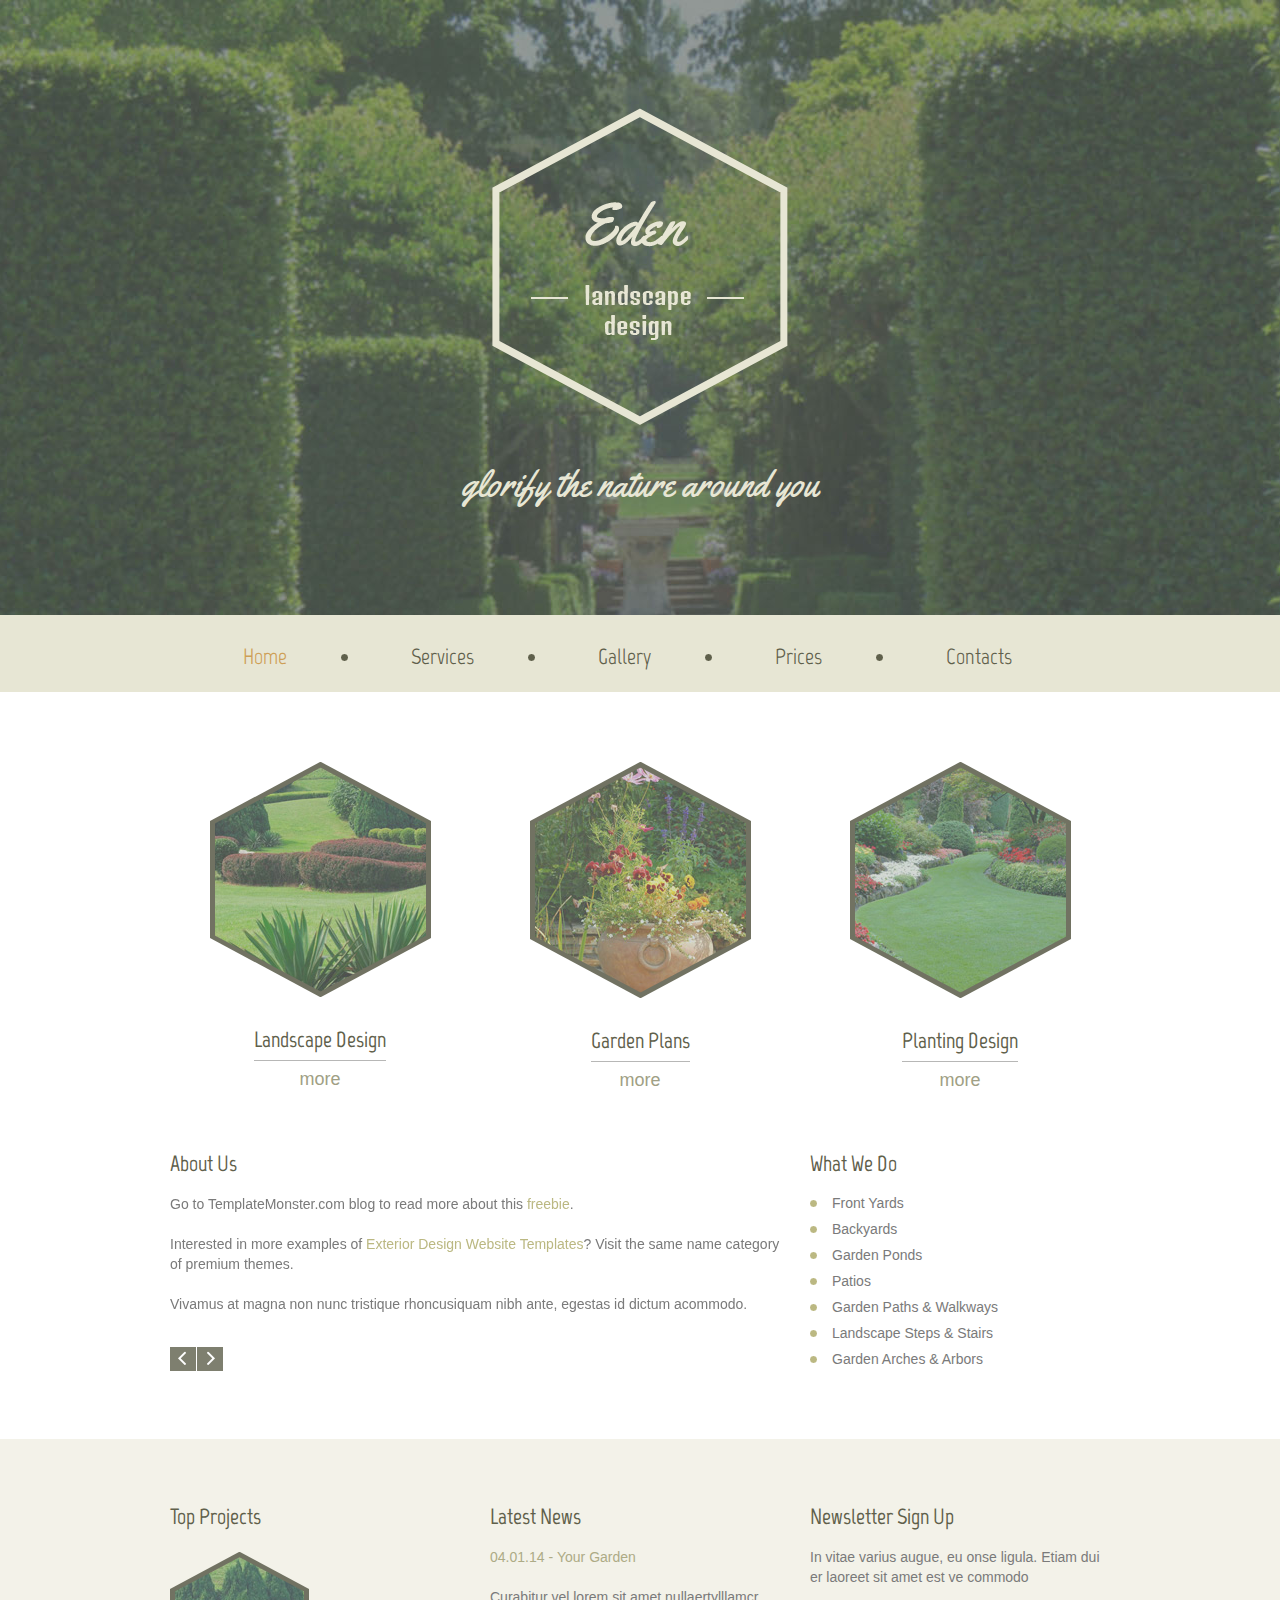
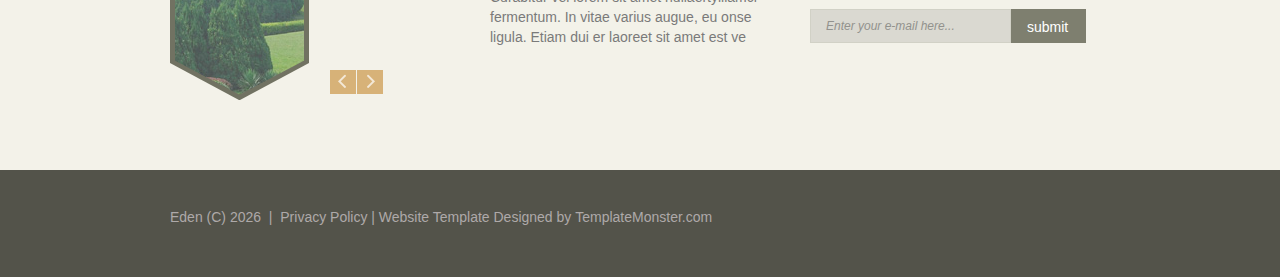
==== site/index.html @ 542860a6 "first commit" ====
<!DOCTYPE html>
<html lang="en">
	<head>
		<title>Home</title>
		<meta charset="utf-8">
		<meta name="format-detection" content="telephone=no" />
		<link rel="icon" href="images/favicon.ico">
		<link rel="shortcut icon" href="images/favicon.ico" />
		<link rel="stylesheet" href="css/owl.carousel.css">
		<link rel="stylesheet" href="css/style.css">
		<script src="js/jquery.js"></script>
		<script src="js/jquery-migrate-1.1.1.js"></script>
		<script src="js/script.js"></script>
		<script src="js/jquery.ui.totop.js"></script>
		<script src="js/superfish.js"></script>
		<script src="js/sForm.js"></script>
		<script src="js/jquery.equalheights.js"></script>
		<script src="js/jquery.mobilemenu.js"></script>
		<script src="js/jquery.easing.1.3.js"></script>
		<script src="js/owl.carousel.js"></script>
		<script>
		$(document).ready(function(){
			$().UItoTop({ easingType: 'easeOutQuart' });
			/*carousel*/
			var owl=$("#owl");
			owl.owlCarousel({
				items : 1, //10 items above 1000px browser width
				navigation : true,
				pagination :  false
			});
			var owl=$("#owl1");
			owl.owlCarousel({
				items : 1, //10 items above 1000px browser width
				navigation : true,
				pagination :  false
			});
		})
		</script>
		<!--[if lt IE 8]>
		<div style=' clear: both; text-align:center; position: relative;'>
			<a href="http://windows.microsoft.com/en-US/internet-explorer/products/ie/home?ocid=ie6_countdown_bannercode">
				<img src="http://storage.ie6countdown.com/assets/100/images/banners/warning_bar_0000_us.jpg" border="0" height="42" width="820" alt="You are using an outdated browser. For a faster, safer browsing experience, upgrade for free today." />
			</a>
		</div>
		<![endif]-->
		<!--[if lt IE 9]>
		<script src="js/html5shiv.js"></script>
		<link rel="stylesheet" media="screen" href="css/ie.css">
		<![endif]-->
	</head>
	<body class="page1" id="top">
<!--==============================header=================================-->
		<header>
			<div class="container_12">
				<div class="grid_12">
					<h1>
						<a href="index.html">
							<img src="images/logo.png" alt="Your Happy Family">
						</a>
					</h1>
					<div class="slogan">glorify the nature around you</div>
				</div>
			</div>
			<div class="clear"></div>
			<div class="menu_block">
				<div class="container_12">
					<div class="grid_12">
						<nav class="horizontal-nav full-width horizontalNav-notprocessed">
							<ul class="sf-menu">
								<li class="current"><a href="index.html">Home</a></li>
								<li><a href="index-1.html">Services</a></li>
								<li><a href="index-2.html">Gallery</a></li>
								<li><a href="index-3.html">Prices</a></li>
								<li><a href="index-4.html">Contacts</a></li>
							</ul>
						</nav>
						<div class="clear"></div>
					</div>
					<div class="clear"></div>
				</div>
			</div>
		</header>
<!--==============================Content=================================-->
		<div class="content"><div class="ic">More Website Templates @ TemplateMonster.com - January 27, 2014!</div>
			<div class="container_12">
				<div class="grid_4">
					<div class="block1">
						<div class="img_block">
							<img src="images/page1_img1.jpg" alt="" class="img_inner">
							<span class="l"></span>
							<span class="ll"></span>
							<span class="r"></span>
							<span class="rr"></span>
							<span class="lb"></span>
							<span class="llb"></span>
							<span class="rb"></span>
							<span class="rrb"></span>
						</div>
						<div class="text1">Landscape Design</div><br>
						<a href="#" class="btn">more</a>
					</div>
				</div>
				<div class="grid_4">
					<div class="block1">
						<div class="img_block">
							<img src="images/page1_img2.jpg" alt="" class="img_inner">
							<span class="l"></span>
							<span class="ll"></span>
							<span class="r"></span>
							<span class="rr"></span>
							<span class="lb"></span>
							<span class="llb"></span>
							<span class="rb"></span>
							<span class="rrb"></span>
						</div>
						<div class="text1">Garden Plans</div><br>
						<a href="#" class="btn">more</a>
					</div>
				</div>
				<div class="grid_4">
					<div class="block1">
						<div class="img_block">
							<img src="images/page1_img3.jpg" alt="" class="img_inner">
							<span class="l"></span>
							<span class="ll"></span>
							<span class="r"></span>
							<span class="rr"></span>
							<span class="lb"></span>
							<span class="llb"></span>
							<span class="rb"></span>
							<span class="rrb"></span>
						</div>
						<div class="text1">Planting Design</div><br>
						<a href="#" class="btn">more</a>
					</div>
				</div>
				<div class="clear"></div>
				<div class="grid_8">
					<h3>About Us</h3>
					<div id="owl">
						<div class="item">
							<p>Go to TemplateMonster.com blog to read more about this <span class="col1"><a href="http://blog.templatemonster.com/free-website-templates/">freebie</a></span>. </p>
							<p>Interested in more examples of <span class="col1"><a href="http://www.templatemonster.com/category/exterior-design-website-templates/" rel="nofollow">Exterior Design Website Templates</a></span>? Visit the same name category of premium themes.</p>
							Vivamus at magna non nunc tristique rhoncusiquam nibh ante, egestas id dictum acommodo.
						</div>
						<div class="item">
							Lorem ipsum dolor sit amet, consectetur adipisicing elit. Temporibus obcaecati dicta. Saepe delectus consequuntur atque quaerat sit accusamus aperiam voluptas laboriosam molestias nihil magni sunt nesciunt ad deserunt ea consequatur!
						</div>
					</div>
				</div>
				<div class="grid_4">
					<h3>What We Do</h3>
					<ul class="list">
						<li><a href="#">Front Yards</a></li>
						<li><a href="#">Backyards</a></li>
						<li><a href="#">Garden Ponds</a></li>
						<li><a href="#">Patios</a></li>
						<li><a href="#">Garden Paths &amp; Walkways</a></li>
						<li><a href="#">Landscape Steps &amp; Stairs</a></li>
						<li><a href="#">Garden Arches &amp; Arbors</a></li>
					</ul>
				</div>
			</div>
		</div>
		<div class="bottom_block">
			<div class="container_12">
				<div class="grid_3">
					<h3>Top Projects</h3>
					<div id="owl1">
						<div class="item">
							<div class="img_block ib1">
								<img src="images/car_img1.jpg" alt="" class=" img_inner">
								<span class="l"></span>
								<span class="ll"></span>
								<span class="r"></span>
								<span class="rr"></span>
								<span class="lb"></span>
								<span class="llb"></span>
								<span class="rb"></span>
								<span class="rrb"></span>
							</div>
						</div>
						<div class="item">
							<div class="img_block ib1">
								<img src="images/car_img2.jpg" alt="" class="img_inner">
								<span class="l"></span>
								<span class="ll"></span>
								<span class="r"></span>
								<span class="rr"></span>
								<span class="lb"></span>
								<span class="llb"></span>
								<span class="rb"></span>
								<span class="rrb"></span>
							</div>
						</div>
					</div>
				</div>
				<div class="grid_4 prefix_1">
					<h3>Latest News</h3>
					<p class="col1">
					<time datetime="2014-01-01">04.01.14</time> -
					<a href="#">Your Garden</a>
					</p>
					Curabitur vel lorem sit amet nullaertylllamcr fermentum. In vitae varius augue, eu onse ligula. Etiam dui er laoreet sit amet est ve
				</div>
				<div class="grid_4">
					<h3>Newsletter Sign Up</h3>
					<p>In vitae varius augue, eu onse ligula. Etiam dui er laoreet sit amet est ve commodo </p>
					<form id="newsletter">
						<div class="rel">
							<div class="success">Your subscribe request has been sent!</div>
							<label class="email">
								<input type="email" value="Enter your e-mail here..." >
								<a href="#" class="" data-type="submit">submit</a>
								<span class="error">*This is not a valid email address.</span>
							</label>
						</div>
					</form>
				</div>
			</div>
		</div>
<!--==============================footer=================================-->
		<footer>
			<div class="container_12">
				<div class="grid_12 ">
					<div class="copy">
						Eden (C) <span id="copyright-year"></span> &nbsp;|&nbsp; <a href="#">Privacy Policy</a> | Website Template Designed by <a href="http://www.templatemonster.com/" rel="nofollow">TemplateMonster.com</a>
					</div>
				</div>
				<div class="clear"></div>
			</div>
		</footer>
	</body>
</html>
---- site/css/style.css ----
@import "reset.css";
@import "grid.css";
@import "font-awesome.css";
@import "superfish.css";
@import url(//fonts.googleapis.com/css?family=Marvel:400);
@import url(//fonts.googleapis.com/css?family=Marvel:700);
@import url(//fonts.googleapis.com/css?family=Yellowtail);
html {
	width: 100%;
}

a[href^="tel:"] {
 color: inherit;
 text-decoration: none;
}

* {
	-webkit-text-size-adjust: none;
}

body {
	position: relative;
	min-width: 960px;
    background-color: #53534a;
    color: #7a7a7a;
    font: 14px/20px Arial, Helvetica, sans-serif;
}

.ic {
	border:0;
	float:right;
	background:#fff;
	color:#f00;
	width:50%;
	line-height:10px;
	font-size:10px;
	margin:-220% 0 0 0;
	overflow:hidden;
	padding:0
}

p {
    margin-bottom: 20px;
}


	strong {
		font-weight: 700;
	}

address {
	font-style: normal;
}



input {
	border-radius: 0 !important;
	outline: none !important;
}


img {
	max-width: 100%;
}



/****Heads****/


h1, h2, h3, h4, h5, h6 {
    font-family: 'Marvel', sans-serif;;
	color: #1a1a1a;
    font-weight: normal;
}

h3 {
    padding-top: 59px;
    color: #5f604b;
    font-size: 22px;
    font-weight: bold;
    line-height: 30px;
    margin-bottom: 15px;
}

h2 {
    padding-top: 66px;
    color: #5f604b;
    font-size: 30px;
    font-weight: bold;
    line-height: 30px;
    margin-bottom: 56px;
}

/****Lists****/

ul {
	padding: 0;
	margin: 0;
	list-style: none;
}


.page1 .list {
    margin-top: -1px;
}

ul.list li {
    background: url(../images/marker.png) 0 7px no-repeat;
    padding-left: 22px;
}

ul.list  li+li {
    margin-top: 6px;
}


/****Links****/


a {
	text-decoration: none;
	color: inherit;
	outline: none;
	transition: 0.5s ease;
	-o-transition: 0.5s ease;
	-webkit-transition: 0.5s ease;
}

a:hover {
	color: #ce9f56;
}

a.btn {
    color: #a09f85;
    font-size: 18px;
    margin-top: 27px;
    display: inline-block;
}

.page1 a.btn {
    margin-top: 8px;
}

a.btn:hover {
    color: #ce9f56;
}

/****classes****/

.mb0 {
	margin-bottom: 0px !important;
}
.m0 {
	margin: 0 !important;
}
.pad0 {
	padding: 0 !important;
}

.pad1 {
}


.img_inner {
	max-width: 100%;
	-moz-box-sizing: border-box;
	-webkit-box-sizing: border-box;
	-o-box-sizing: border-box;
	box-sizing: border-box;
	margin-bottom:0px;
	margin-top: 0px;
    border: 5px solid #717262;
}



.fleft {
	float: left;
	width: auto !important;
	margin-right: 20px;
	margin-bottom: 0px;
	margin-top: 0px;
}


.oh {
	overflow: hidden;
}
.fright {
	float: right !important;
}
.upp {
	text-transform: uppercase;
}

.nowrap {
    white-space: nowrap;
}

.alright {
	text-align: right;
}
.center {
	text-align: center;
}
.wrapper, .extra_wrapper {
	overflow: hidden;
}
.clear {
	float: none !important;
	clear: both;
}

.nowrap {
    white-space: nowrap;
}


/*header*/
header {
    background: url(../images/header_img.jpg) center -240px no-repeat;
	display: block;
    overflow: hidden;
    padding: 42px 0 0;
    position: relative;

}

.page1 header {
    padding: 108px 0 0px;
    background-position: center 0;
}



header h1 {
	position: relative;
    text-align: center;
    z-index: 999;
    margin-bottom: 42px;
}


.page1 header h1 a {
    width: 296px;
    height: 317px;
}

.page1 header h1  {
    margin-bottom: 41px;
}


header h1 a {
	display: inline-block;
	overflow: hidden;
	width: 205px;
	font-size: 0;
	line-height: 0;
	text-indent: -999px;
	transition: 0s ease;
	-o-transition: 0s ease;
	-webkit-transition: 0s ease;
}

header h1 a img {
	display: block;
}

.slogan {
    text-align: center;
    font: 36px/36px 'Yellowtail', cursive;
    color: #e7e6d4;
    padding-bottom: 113px;
}

/**Content**/

.content {
    background-color: #fff;
    padding-bottom: 64px;
}

.page1 .content {
    padding-top: 70px;
    padding-bottom: 68px;
}

.block1 {
    text-align: center;
}

.text1 {
    font: bold 22px/30px 'Marvel', sans-serif;
    color: #5f604b;
    border-bottom: 1px solid #b7b7b6;
    padding-top: 1px;
    padding-bottom: 5px;
    display: inline-block;
    margin-bottom: 8px;
}

.page1 .text1 {
    margin-bottom: 0;
}

.img_block {
    display: inline-block;
    position: relative;
    overflow: hidden;
    margin-bottom: 27px;
}

.img_block  span{
    position: absolute;
    left: 0;
    top: 0;
    display: block;
    z-index: 5;
}



.img_block span.l {
    width: 0px;
height: 0px;
border-style: solid;
border-width: 59px 110px 0 0px;
border-color: #fff transparent transparent transparent;
}

.img_block span.ll {
    width: 0px;
height: 0px;
z-index: 4;
border-style: solid;
border-width: 64px 121px 0 0px;
border-color: #717262 transparent transparent transparent;
}

.img_block span.r {
    right: 0;
    left: auto;
    width: 0px;
height: 0px;
border-style: solid;
border-width: 59px 0 0 110px;
border-color: #fff transparent transparent transparent;
}

.img_block span.rr {
    right: 0;
    left: auto;
    width: 0px;
height: 0px;
z-index: 4;
border-style: solid;
border-width: 64px 0 0px 121px;
border-color: #717262 transparent transparent transparent;
}


.img_block span.rb {
    right: 0;
    left: auto;
    top: auto;
    bottom: 0;
    width: 0px;
height: 0px;
border-style: solid;
border-width:  0 0 59px 110px;
border-color:  transparent transparent #fff transparent;
}

.img_block span.rrb {
   right: 0;
    left: auto;
    top: auto;
    bottom: 0;
    width: 0px;
height: 0px;
z-index: 4;
border-style: solid;
border-width: 0 0 64px 121px;
border-color:  transparent transparent #717262 transparent;
}

.img_block span.lb {
    width: 0px;
height: 0px;
top: auto;
bottom: 0;
border-style: solid;
border-width: 0 110px 59px 0px;
border-color:  transparent transparent #fff transparent;
}

.img_block span.llb {
    width: 0px;
height: 0px;
z-index: 4;
top: auto;
bottom: 0;
border-style: solid;
border-width: 0 121px 64px 0px;
border-color:  transparent transparent #717262 transparent;
}

.col1 {
    color: #bbb882;
}

.page1 .bottom_block  {
    padding-bottom: 70px;

}

.bottom_block {
    padding-bottom: 151px;
    background-color: #f3f2e9;
}

.bottom_block h3 {
    padding-top: 63px;
}

.bottom_block .col1 {
    color: #adab86;
}

.clear.cl1 {
    height: 56px;
}

.block2 {
    padding-top: 8px;
}

.block2 .title {
    margin-bottom: 15px;
    font: 18px/18px 'Marvel', sans-serif;
}

.block2 ul {
    padding-top: 6px;
}

.bq1 {
    padding-top: 9px;
}

.bq1 p{
    font-style: italic;
    position: relative;
    background-color: #dad9d1;
    background: url(../images/quotes.png) 16px 22px no-repeat #dad9d1;
    margin-bottom: 11px;
    padding: 30px 25px 30px 30px;
}

.bq1 p:after {
    left: 30px;
    content: '';
    display: block;
    bottom: -13px;
    position: absolute;
    width: 0px;
    height: 0px;
    border-style: solid;
    border-width: 13px 0 0 16px;
    border-color: #dad9d1 transparent transparent transparent;
}

.bq_bot {
    padding-left: 54px;
    font: 16px/18px 'Marvel', sans-serif;
    color: #5f604b;
}

.gallery {
    overflow: hidden;
    padding-bottom: 31px;
}


.gallery p {
    margin-bottom: 22px;
    padding-top: 2px;
}

a.gal {
    background: url(../images/magnify.png) center center no-repeat;
    display: block;
}

a.gal .img_block {
    margin-bottom: 0;
}

.gallery a.gal:hover .img_block{
    opacity: 0.5;
}

.gallery .title {
    padding-top: 20px;
    text-align: center;
    font: 22px/30px 'Marvel', sans-serif;
    color: #5f604b;
}

.cl2 {
    height: 93px;
}

.content .img_block.fleft {
    position: relative;
    top: 6px;
    margin-bottom: 10px;
}
/**Map**/

.map {
    overflow: hidden;
    position: relative;
    padding-right: 20px;
}


.map .img_block span.l {
border-width: 92px 170px 0 0px;
border-color: #fff transparent transparent transparent;
}

.map .img_block span.ll {
border-width: 97px 180px 0 0px;
border-color: #717262 transparent transparent transparent;
}

.map .img_block span.r {
border-width: 92px 0 0 170px;
border-color: #fff transparent transparent transparent;
}

.map .img_block span.rr {
border-width: 97px 0 0px 180px;
border-color: #717262 transparent transparent transparent;
}


.map .img_block span.rb {
border-width:  0 0 92px 170px;
border-color:  transparent transparent #fff transparent;
}

.map .img_block span.rrb {
   right: 0;
    left: auto;
    top: auto;
    bottom: 0;
    width: 0px;
height: 0px;
z-index: 4;
border-style: solid;
border-width: 0 0 97px 180px;
border-color:  transparent transparent #717262 transparent;
}

.map .img_block span.lb {
    width: 0px;
height: 0px;
top: auto;
bottom: 0;
border-style: solid;
border-width: 0 170px 92px 0px;
border-color:  transparent transparent #fff transparent;
}

.map .img_block span.llb {
    width: 0px;
height: 0px;
z-index: 4;
top: auto;
bottom: 0;
border-style: solid;
border-width: 0 180px 97px 0px;
border-color:  transparent transparent #717262 transparent;
}



.map figure {
    position: relative;
	display: block;
	width: 342px;
	-moz-box-sizing: border-box;
	-webkit-box-sizing: border-box;
	-o-box-sizing: border-box;
	box-sizing: border-box;
}


.map figure iframe {
	width: 100%;
	height: 357px;
	max-width: 100%;
}
.map address {
    padding-top: 7px;
	display: block;
}

.map address dt {
    margin-bottom: 20px;
}

 address dd span {
	min-width: 0px;
	display: inline-block;
	text-align: left;
}

.map address dd span.col1 {
	min-width: 0;
}

 address dd strong {
    font-weight: normal;
 }

.map a {

}

p.pt1 {
    padding-top: 2px;
}


a.link-1 {
    color: #bbb882;
}

a.link-1:hover {
    color: inherit;
}


.img_block.ib1 {
    margin-bottom: 0;
}


.img_block.ib1 span.l,
.img_block.ib1 span.ll,
.img_block.ib1 span.r,
.img_block.ib1 span.rr

{
    top: -22px;

}

.img_block.ib1 span.lb,
.img_block.ib1 span.llb,
.img_block.ib1 span.rb,
.img_block.ib1 span.rrb

{
    bottom: -22px;

}

.img_block.ib1 span.l,
.img_block.ib1 span.r  {
border-top-color: #f3f2e9;
}

.img_block.ib1 span.lb,
.img_block.ib1 span.rb  {
    border-bottom-color: #f3f2e9;
}

.img_block.ib2 span.l,
.img_block.ib2 span.r  {
border-top-color: #f3f2e9;
}

.img_block.ib2 span.lb,
.img_block.ib2 span.rb  {
    border-bottom-color: #f3f2e9;
}

.img_block.ib2 {
    margin-bottom: 0;
    top: 9px;
}

.price span {
    display: block;
    background-color: #f3f2e9;
    float: right;
}

.price {
    overflow: hidden;
    background: url(../images/price_dot.png) 0 bottom repeat-x;
}

.price a {
    display: block;
    background-color: #f3f2e9;
    float: left;
}

ul.list.l1 {
    padding-top: 4px;
}

ul.list.l1 li {
    padding-left: 25px;
}

.pb1 {
    padding-bottom: 80px;
}

/**Footer**/
footer {
	display: block;
    position: relative;
    z-index: 10;
    text-align: left;
    color: #aea9a9;
    padding-bottom: 50px;
}


.copy {
    padding: 37px 0px 0;
}

#toTop {
    background: url("../images/totop.png") no-repeat scroll left 0 rgba(0, 0, 0, 0);
    border: medium none;
    bottom: 70px;
    display: none;
    height: 24px;
    width: 40px;
    left: 58%;
    margin-left: 500px;
    overflow: hidden;
    position: fixed;
    text-decoration: none;
    text-indent: -999px;
    transition: all 0s ease 0s;
    z-index: 20;
}
#toTop:hover {
    background-position: right 0;
    outline: medium none;
}


#newsletter {
    padding: 2px 0px 11px;
    float: left;
}



#newsletter .rel {
    position: relative;
    overflow: visible;
}

#newsletter .email {
    width: 100%;
    display: block;
    float: left;
}


#newsletter input {
   border: 1px solid #d1d1c6;
    -moz-box-sizing: border-box;
    -webkit-box-sizing: border-box;
    -o-box-sizing: border-box;
    box-sizing: border-box;
    display: block;
    float: left;
    box-shadow: none !important;
    width: 201px;
    background-color: #dad9d1;
    color: #92928d;
    font: italic 12px/18px Arial, Helvetica, sans-serif;
    height: 34px;
    padding: 8px 15px 8px;
    -moz-box-sizing: border-box;
 -webkit-box-sizing: border-box;
 -o-box-sizing: border-box;
 box-sizing: border-box;
 -webkit-appearance: none;
 transition: 0.5s ease;
    -o-transition: 0.5s ease;
    -webkit-transition: 0.5s ease;
}



#newsletter a {
    font-size: 14px;
    line-height: 18px;
    float: right;
    color: #fff;
    background-color: #7e7f6f;
    padding: 9px 18px 7px 16px;
    display: block;
    cursor: pointer;

}

#newsletter a:hover {
    background-position: 0 bottom;
}


#newsletter .error, #form1 .empty {     
    height:0px;
    top: 33px;
    width: 100%;
    left: 0;
    text-align: left;
    font-size: 10px;
    line-height: 13px;
    color: #fff;
    display: block;
    overflow: hidden;
    z-index: 999;
    -webkit-transition:  0.3s ease-out; 
    -o-transition: all 0.3s ease-out; 
    transition: all 0.3s ease-out; 
    position: absolute;
    }

#newsletter label.invalid .error {
    /*display: block;*/
    height:40px;

}

#newsletter .success {
    width: 100%;
    top: 0px;
    z-index: 999;
    -moz-box-sizing: border-box;
    -webkit-box-sizing: border-box;
    -o-box-sizing: border-box;
    box-sizing: border-box; 
    display: none;  
    background: #dad9d1;
    border: 1px solid #d1d1c6;
    color: #92928d;
    left: 0px;
    height: 34px;
    overflow: hidden;
    padding: 7px 10px;
    -webkit-transition:  0.3s ease-out; 
    -o-transition: all 0.3s ease-out; 
    transition: all 0.3s ease-out; 
    position: absolute;
}
---- site/css/ie.css ----
.some_class
{
	behavior: url(js/PIE.htc);
	position: relative;
}


#form .invalid .error-message, #form .empty .empty-message {
	display: block;
}

#form .error-message, #form .empty-message {
	display: none;
}

.gallery a.gal:hover .img_block {
	filter:progid:DXImageTransform.Microsoft.Alpha(opacity=50);
}
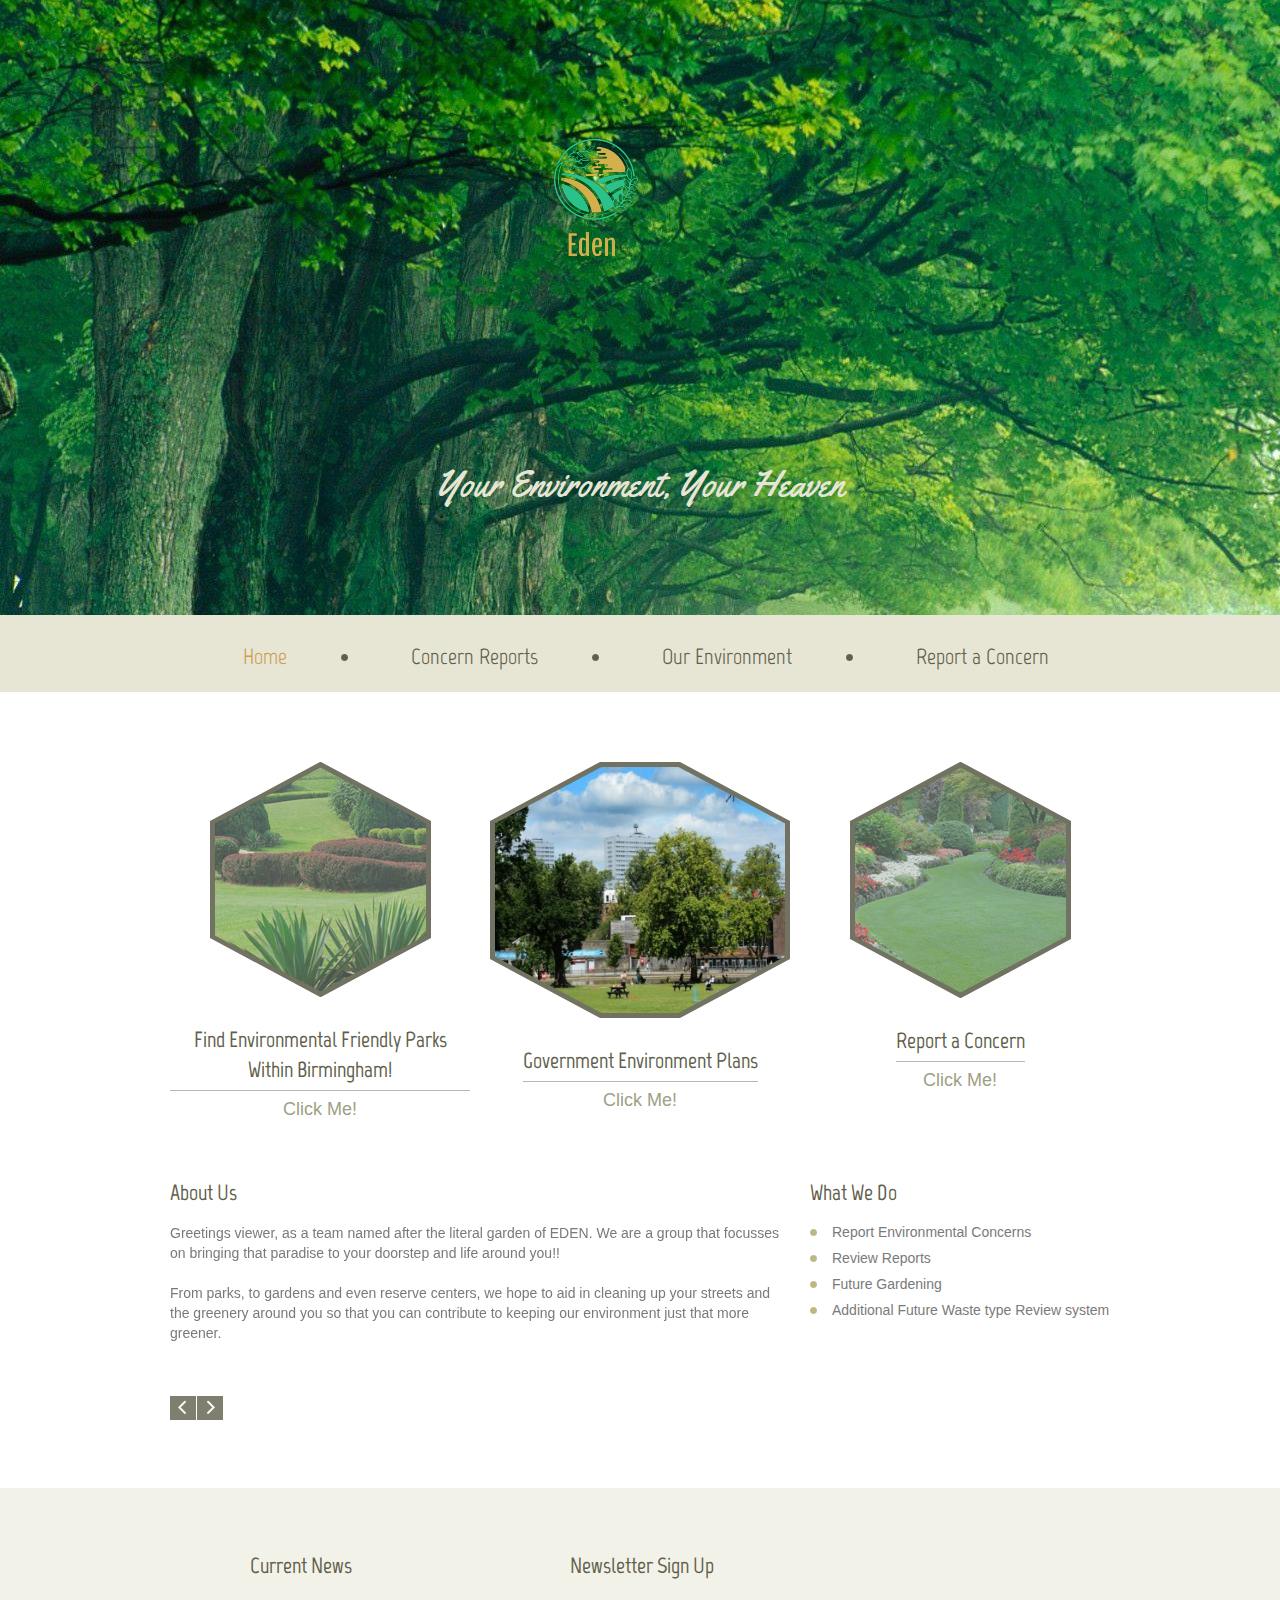
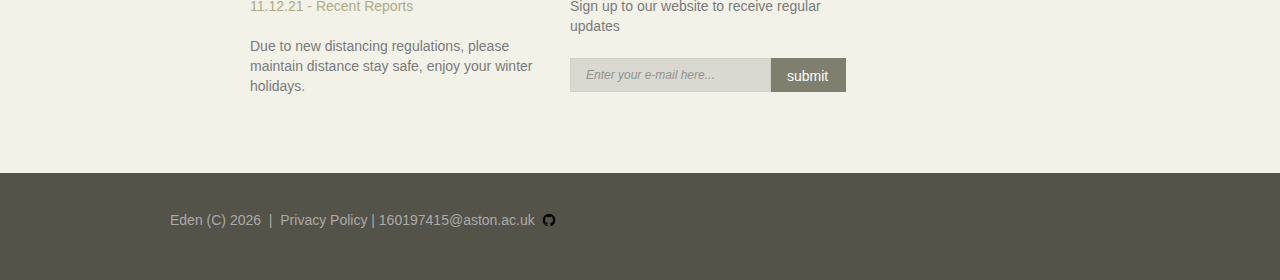
==== commit f43a7399: "attempting to host again" ====
--- a/site/index.html
+++ b/site/index.html
@@ -36,17 +36,6 @@
 			});
 		})
 		</script>
-		<!--[if lt IE 8]>
-		<div style=' clear: both; text-align:center; position: relative;'>
-			<a href="http://windows.microsoft.com/en-US/internet-explorer/products/ie/home?ocid=ie6_countdown_bannercode">
-				<img src="http://storage.ie6countdown.com/assets/100/images/banners/warning_bar_0000_us.jpg" border="0" height="42" width="820" alt="You are using an outdated browser. For a faster, safer browsing experience, upgrade for free today." />
-			</a>
-		</div>
-		<![endif]-->
-		<!--[if lt IE 9]>
-		<script src="js/html5shiv.js"></script>
-		<link rel="stylesheet" media="screen" href="css/ie.css">
-		<![endif]-->
 	</head>
 	<body class="page1" id="top">
 <!--==============================header=================================-->
@@ -58,7 +47,7 @@
 							<img src="images/logo.png" alt="Your Happy Family">
 						</a>
 					</h1>
-					<div class="slogan">glorify the nature around you</div>
+					<div class="slogan">Your Environment, Your Heaven</div>
 				</div>
 			</div>
 			<div class="clear"></div>
@@ -68,10 +57,9 @@
 						<nav class="horizontal-nav full-width horizontalNav-notprocessed">
 							<ul class="sf-menu">
 								<li class="current"><a href="index.html">Home</a></li>
-								<li><a href="index-1.html">Services</a></li>
-								<li><a href="index-2.html">Gallery</a></li>
-								<li><a href="index-3.html">Prices</a></li>
-								<li><a href="index-4.html">Contacts</a></li>
+								<li><a href="index-1.html">Concern Reports</a></li>
+								<li><a href="index-2.html">Our Environment</a></li>
+								<li><a href="index-4.html">Report a Concern </a></li>
 							</ul>
 						</nav>
 						<div class="clear"></div>
@@ -81,7 +69,7 @@
 			</div>
 		</header>
 <!--==============================Content=================================-->
-		<div class="content"><div class="ic">More Website Templates @ TemplateMonster.com - January 27, 2014!</div>
+		<div class="content"><div class="ic"></div>
 			<div class="container_12">
 				<div class="grid_4">
 					<div class="block1">
@@ -96,8 +84,8 @@
 							<span class="rb"></span>
 							<span class="rrb"></span>
 						</div>
-						<div class="text1">Landscape Design</div><br>
-						<a href="#" class="btn">more</a>
+						<div class="text1">Find Environmental Friendly Parks Within Birmingham!</div><br>
+						<a href="https://www.birmingham.gov.uk/findapark" class="btn">Click Me!</a>
 					</div>
 				</div>
 				<div class="grid_4">
@@ -113,8 +101,8 @@
 							<span class="rb"></span>
 							<span class="rrb"></span>
 						</div>
-						<div class="text1">Garden Plans</div><br>
-						<a href="#" class="btn">more</a>
+						<div class="text1">Government Environment Plans</div><br>
+						<a href="https://www.gov.uk/government/publications/25-year-environment-plan" class="btn">Click Me!</a>
 					</div>
 				</div>
 				<div class="grid_4">
@@ -130,8 +118,8 @@
 							<span class="rb"></span>
 							<span class="rrb"></span>
 						</div>
-						<div class="text1">Planting Design</div><br>
-						<a href="#" class="btn">more</a>
+						<div class="text1">Report a Concern</div><br>
+						<a href="index-4.html" class="btn">Click Me!</a>
 					</div>
 				</div>
 				<div class="clear"></div>
@@ -139,32 +127,28 @@
 					<h3>About Us</h3>
 					<div id="owl">
 						<div class="item">
-							<p>Go to TemplateMonster.com blog to read more about this <span class="col1"><a href="http://blog.templatemonster.com/free-website-templates/">freebie</a></span>. </p>
-							<p>Interested in more examples of <span class="col1"><a href="http://www.templatemonster.com/category/exterior-design-website-templates/" rel="nofollow">Exterior Design Website Templates</a></span>? Visit the same name category of premium themes.</p>
-							Vivamus at magna non nunc tristique rhoncusiquam nibh ante, egestas id dictum acommodo.
-						</div>
-						<div class="item">
-							Lorem ipsum dolor sit amet, consectetur adipisicing elit. Temporibus obcaecati dicta. Saepe delectus consequuntur atque quaerat sit accusamus aperiam voluptas laboriosam molestias nihil magni sunt nesciunt ad deserunt ea consequatur!
+							<p>Greetings viewer, as a team named after the literal garden of EDEN. We are a group that focusses on bringing that paradise to your doorstep and life around you!!</p>
+							<p>From parks, to gardens and even reserve centers, we hope to aid in cleaning up your streets and the greenery around you so that you can contribute to keeping our environment just that more greener.</p>
+							</div>
+						<div class="item">
+							<p>This websites aim is to preserve and enhance our fight against tackling environmental concerns that persisst in not only our day to day lives but also fight the negative impact it has with species of animals that co-exist with us </p>
 						</div>
 					</div>
 				</div>
 				<div class="grid_4">
 					<h3>What We Do</h3>
 					<ul class="list">
-						<li><a href="#">Front Yards</a></li>
-						<li><a href="#">Backyards</a></li>
-						<li><a href="#">Garden Ponds</a></li>
-						<li><a href="#">Patios</a></li>
-						<li><a href="#">Garden Paths &amp; Walkways</a></li>
-						<li><a href="#">Landscape Steps &amp; Stairs</a></li>
-						<li><a href="#">Garden Arches &amp; Arbors</a></li>
+						<li><a href="index-4.html">Report Environmental Concerns</a></li>
+						<li><a href="index-1.html">Review Reports</a></li>
+						<li><a href="#">Future Gardening</a></li>
+						<li><a href="#">Additional Future Waste type Review system</a></li>
 					</ul>
 				</div>
 			</div>
 		</div>
 		<div class="bottom_block">
 			<div class="container_12">
-				<div class="grid_3">
+				<!-- <div class="grid_3">
 					<h3>Top Projects</h3>
 					<div id="owl1">
 						<div class="item">
@@ -194,18 +178,18 @@
 							</div>
 						</div>
 					</div>
-				</div>
+				</div> -->
 				<div class="grid_4 prefix_1">
-					<h3>Latest News</h3>
+					<h3>Current News</h3>
 					<p class="col1">
-					<time datetime="2014-01-01">04.01.14</time> -
-					<a href="#">Your Garden</a>
+					<time datetime="2021-12-11">11.12.21</time> -
+					<a href="index-1.html">Recent Reports</a>
 					</p>
-					Curabitur vel lorem sit amet nullaertylllamcr fermentum. In vitae varius augue, eu onse ligula. Etiam dui er laoreet sit amet est ve
+					Due to new distancing regulations, please maintain distance stay safe, enjoy your winter holidays.
 				</div>
 				<div class="grid_4">
 					<h3>Newsletter Sign Up</h3>
-					<p>In vitae varius augue, eu onse ligula. Etiam dui er laoreet sit amet est ve commodo </p>
+					<p>Sign up to our website to receive regular updates </p>
 					<form id="newsletter">
 						<div class="rel">
 							<div class="success">Your subscribe request has been sent!</div>
@@ -224,7 +208,8 @@
 			<div class="container_12">
 				<div class="grid_12 ">
 					<div class="copy">
-						Eden (C) <span id="copyright-year"></span> &nbsp;|&nbsp; <a href="#">Privacy Policy</a> | Website Template Designed by <a href="http://www.templatemonster.com/" rel="nofollow">TemplateMonster.com</a>
+						Eden (C) <span id="copyright-year"></span> &nbsp;|&nbsp; <a href="#">Privacy Policy</a> | 160197415@aston.ac.uk <a  href="https://github.com/160197415/Eden"
+							rel="nofollow"> <img src="/site/images/github_logo.png"  width="20" height="20"></a>
 					</div>
 				</div>
 				<div class="clear"></div>
